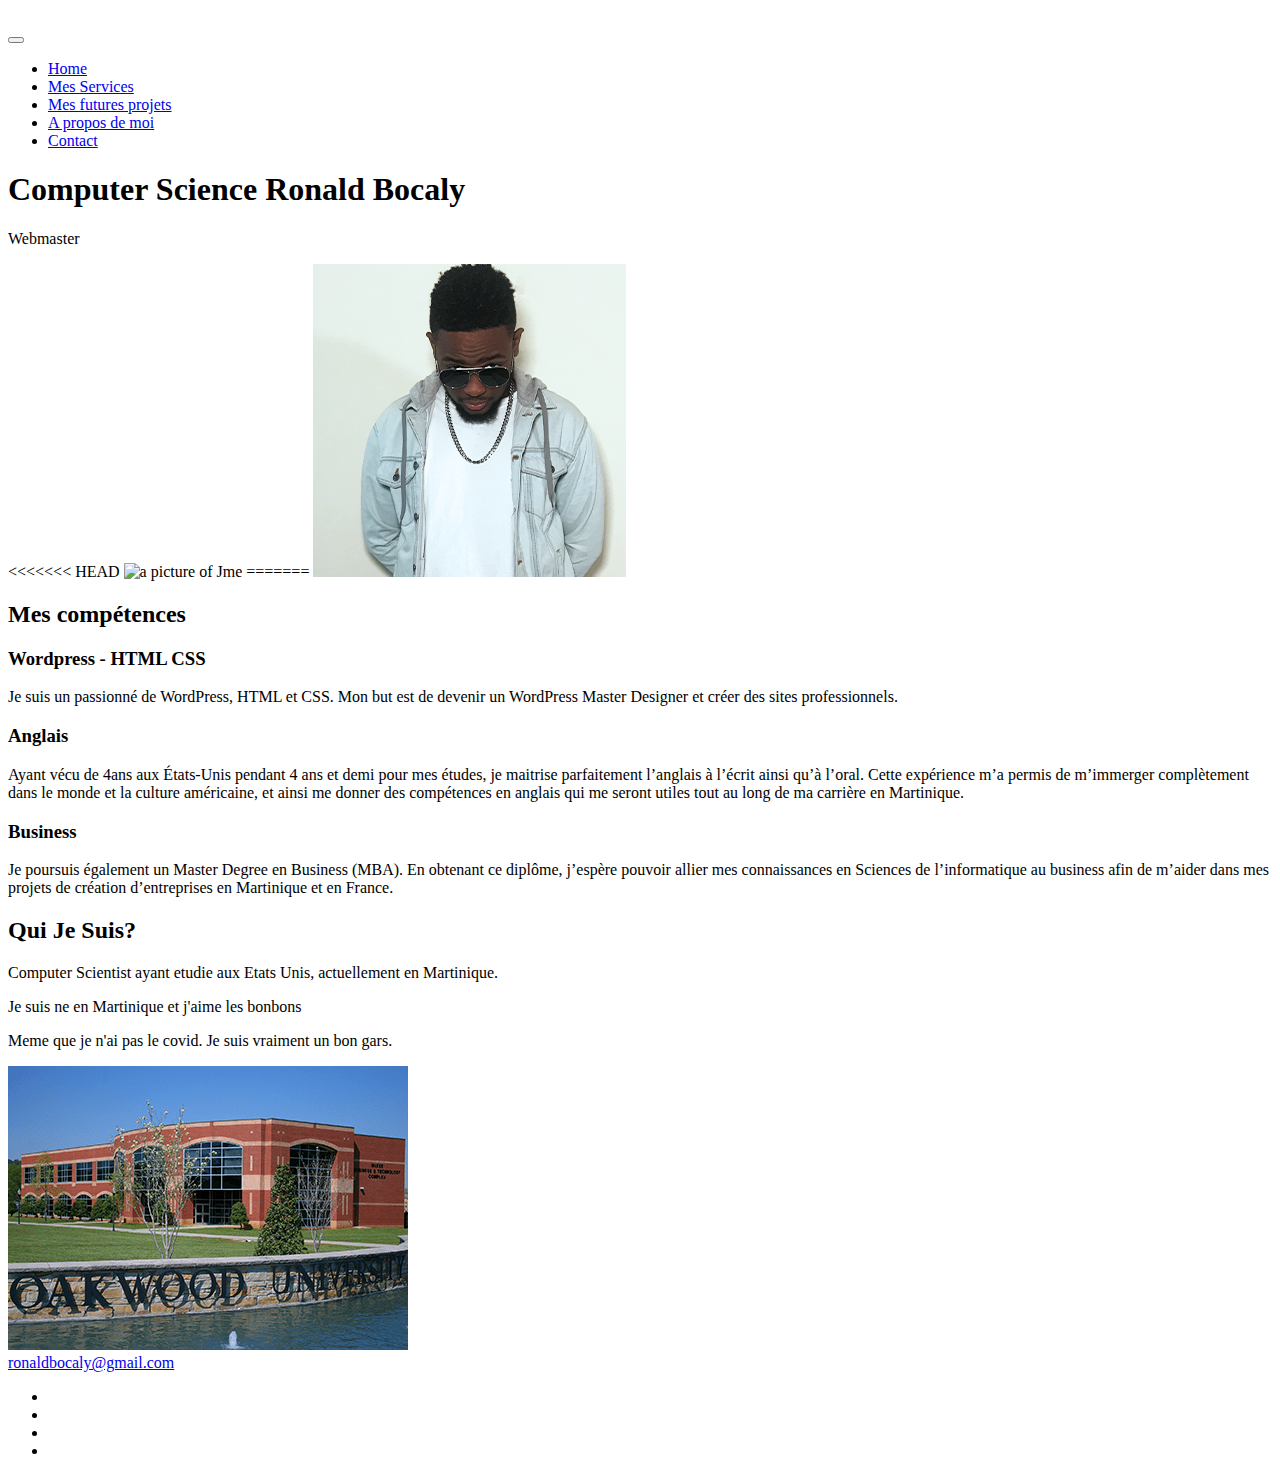
==== index.html @ e6642335 "Update index.html" ====
<!doctype html>
<html lang="fr">
  <head>
    <!-- Required meta tags -->
    <meta charset="utf-8">
    <meta name="viewport" content="width=device-width, initial-scale=1.0">

    

    <title>Ronald Bocaly Portfolio</title>
    <link rel="stylesheet" href="https://cdnjs.cloudflare.com/ajax/libs/normalize/7.0.0/normalize.min.css">
    <link rel="stylesheet" href="https://cdnjs.cloudflare.com/ajax/libs/font-awesome/5.11.2/css/all.css" integrity="sha256-46qynGAkLSFpVbEBog43gvNhfrOj+BmwXdxFgVK/Kvc=" crossorigin="anonymous" />

    <link href="https://fonts.googleapis.com/css?family=Source+Code+Pro:400,900|Source+Sans+Pro:300,900&display=swap" rel="stylesheet">

    <link rel="stylesheet" type="text/css" href="style.css">
  </head>




  <body>
    <header>

      <div class="logo">
        <img src="" alt="">        
      </div>

      <button class="nav-toogle" aria-label="toggle navigation">
          <span class="hamburger"></span>
      </button>
      <nav class="nav">
        <ul class="nav__list">
          <li class="nav__item"><a href="#home" class="nav__link">Home</a></li>
          <li class="nav__item"><a href="#services" class="nav__link">Mes Services</a></li>
          <li class="nav__item"><a href="#fut_proj" class="nav__link">Mes futures projets</a></li>
          <li class="nav__item"><a href="#about_me" class="nav__link">A propos de moi</a></li>
          <li class="nav__item"><a href="#contacts" class="nav__link">Contact</a></li>
        </ul>
      </nav>
    </header>

    <!--introduction-->
    <section class="intro" id="home">
            <h1 class="section__title section__title--intro">
                Computer Science <strong>Ronald Bocaly</strong>
            </h1>
            <p class="section__subtitle section__subtitle--intro">Webmaster</p>
<<<<<<< HEAD
            <img src="onald Picture 3.png" alt="a picture of Jme" class="intro__img">
=======
            <img src="Ronald Picture 3.png" alt="a picture of Jme" class="intro__img">
        </section>

    <!--Mes services-->
    <section class="my-services" id="services">
        <h2 class="section__title section__title--services">Mes compétences</h2>
        <div class="services">
          <div class="service">
            <h3>Wordpress - HTML  CSS</h3>
            <p>Je suis un passionné de WordPress, HTML et CSS. Mon but est de devenir un WordPress Master Designer et créer des sites professionnels. </p>
          </div>

          <div class="service">
            <h3>Anglais</h3>
            <p>Ayant vécu de 4ans aux États-Unis pendant 4 ans et demi pour mes études, je maitrise parfaitement l’anglais à l’écrit ainsi qu’à l’oral. Cette expérience m’a permis de m’immerger complètement dans le monde et la culture américaine, et ainsi me donner des compétences en anglais qui me seront utiles tout au long de ma carrière en Martinique. </p>
          </div>

          <div class="service">
            <h3>Business</h3>
            <p>Je poursuis également un Master Degree en Business (MBA). En obtenant ce diplôme, j’espère pouvoir allier mes connaissances en Sciences de l’informatique au business afin de m’aider dans mes projets de création d’entreprises en Martinique et en France.  </p>
          </div>
        </div> 

    </section>
    
    <!--about me!-->
    <section class="a_propos_de_moi" id="about_me">
      <h2 class="section__title section__title--about_me">Qui Je Suis?</h2>
      <p class="section__subtitle section__subtitle--about">
        Computer Scientist ayant etudie aux Etats Unis, actuellement en Martinique. 
      </p>
      <div class="about_me--body">
        <p>Je suis ne en Martinique et j'aime les bonbons</p>
        <p>Meme que je n'ai pas le covid. Je suis vraiment un bon gars.</p>
      </div>
      <img src="Oakwood-University_400x284.png" alt="A picture of me leaning against the bus">
    </section>


 <footer class="footer">
            <!-- replace with your own email address -->
            <a href="mailto:ronaldbocaly@gmail.com" class="footer__link">ronaldbocaly@gmail.com</a>
            <ul class="social-list">
                <li class="social-list__item">
                    <a class="social-list__link" href="https://codepen.io">
                        <i class="fab fa-codepen"></i>
                    </a>
                </li>
                <li class="social-list__item">
                    <a class="social-list__link" href="http://dribbble.com">
                        <i class="fab fa-dribbble"></i>
                    </a>
                </li>
                <li class="social-list__item">
                    <a class="social-list__link" href="https://twitter.com">
                        <i class="fab fa-twitter"></i>
                    </a>
                </li>
                <li class="social-list__item">
                    <a class="social-list__link" href="https://github.com">
                        <i class="fab fa-github"></i>
                    </a>
                </li>
            </ul>
        </footer>
        
    </body>
</html>





    <script src="https://cdn.jsdelivr.net/npm/bootstrap@5.0.0-beta2/dist/js/bootstrap.bundle.min.js" integrity="sha384-b5kHyXgcpbZJO/tY9Ul7kGkf1S0CWuKcCD38l8YkeH8z8QjE0GmW1gYU5S9FOnJ0" crossorigin="anonymous"></script>

    
  </body>
</html>
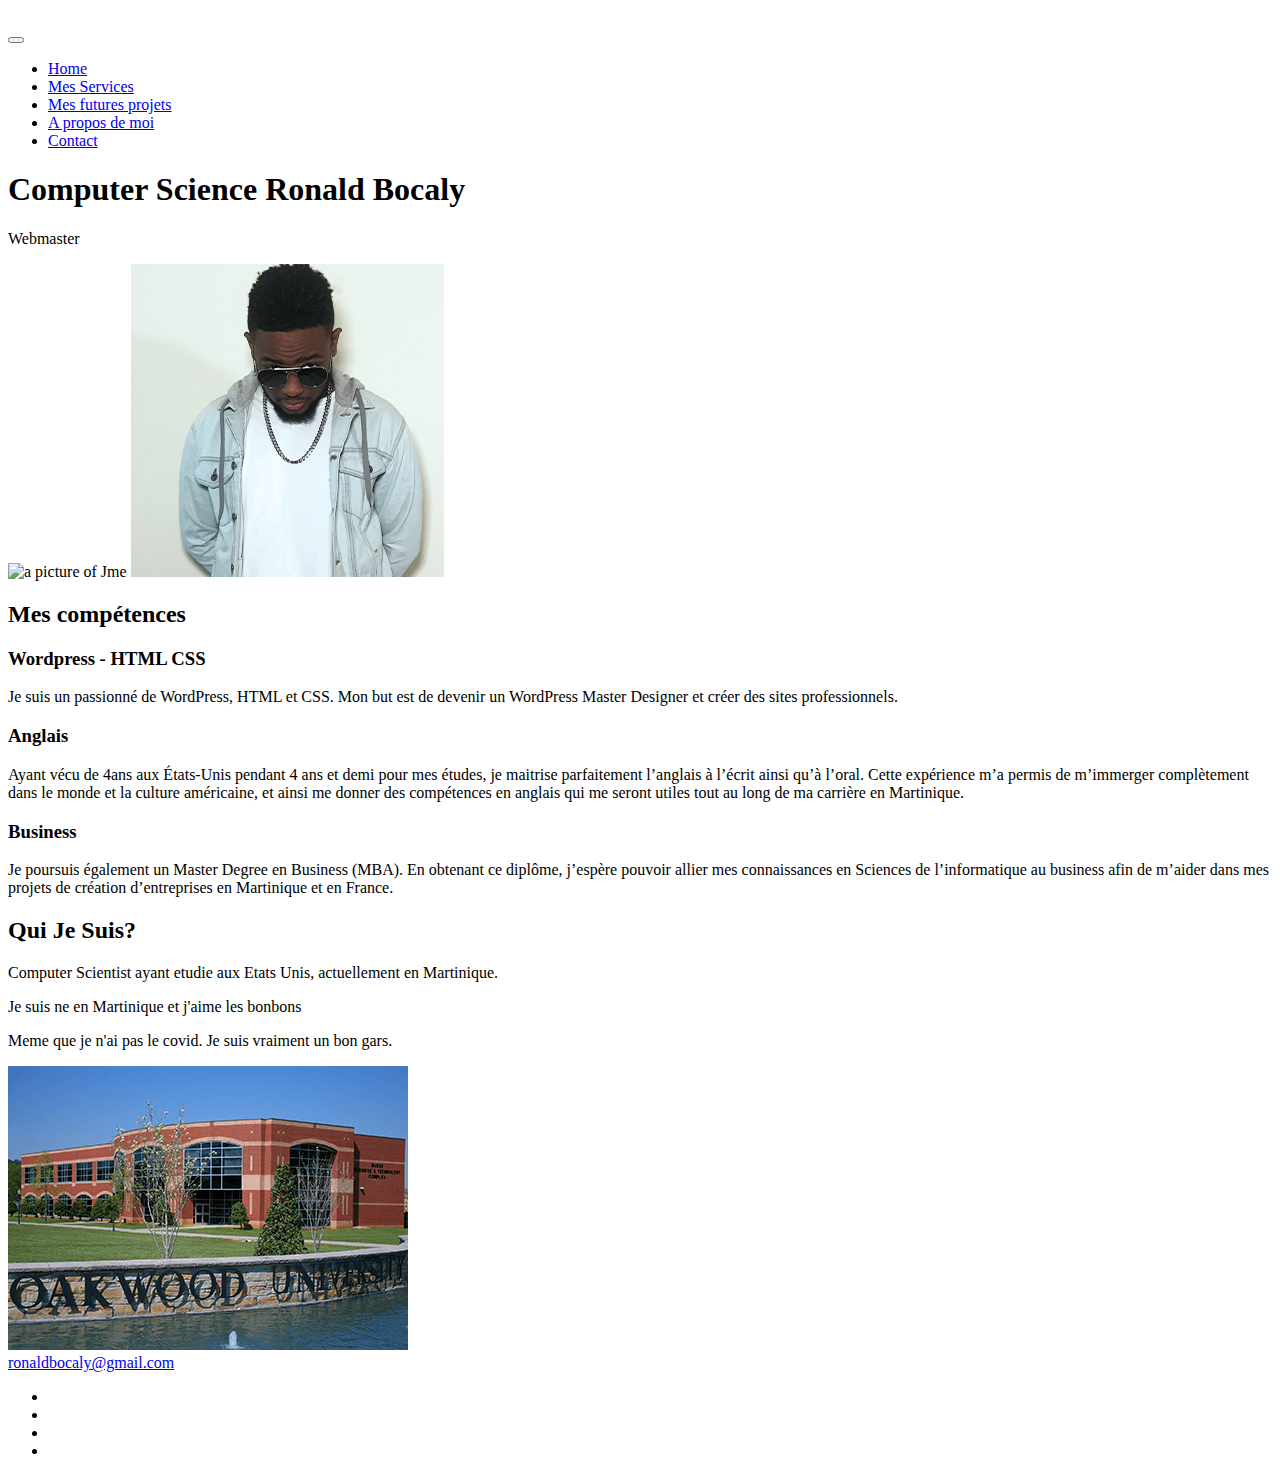
==== commit bbca86f0: "Update index.html" ====
--- a/index.html
+++ b/index.html
@@ -46,9 +46,7 @@
                 Computer Science <strong>Ronald Bocaly</strong>
             </h1>
             <p class="section__subtitle section__subtitle--intro">Webmaster</p>
-<<<<<<< HEAD
             <img src="onald Picture 3.png" alt="a picture of Jme" class="intro__img">
-=======
             <img src="Ronald Picture 3.png" alt="a picture of Jme" class="intro__img">
         </section>
 
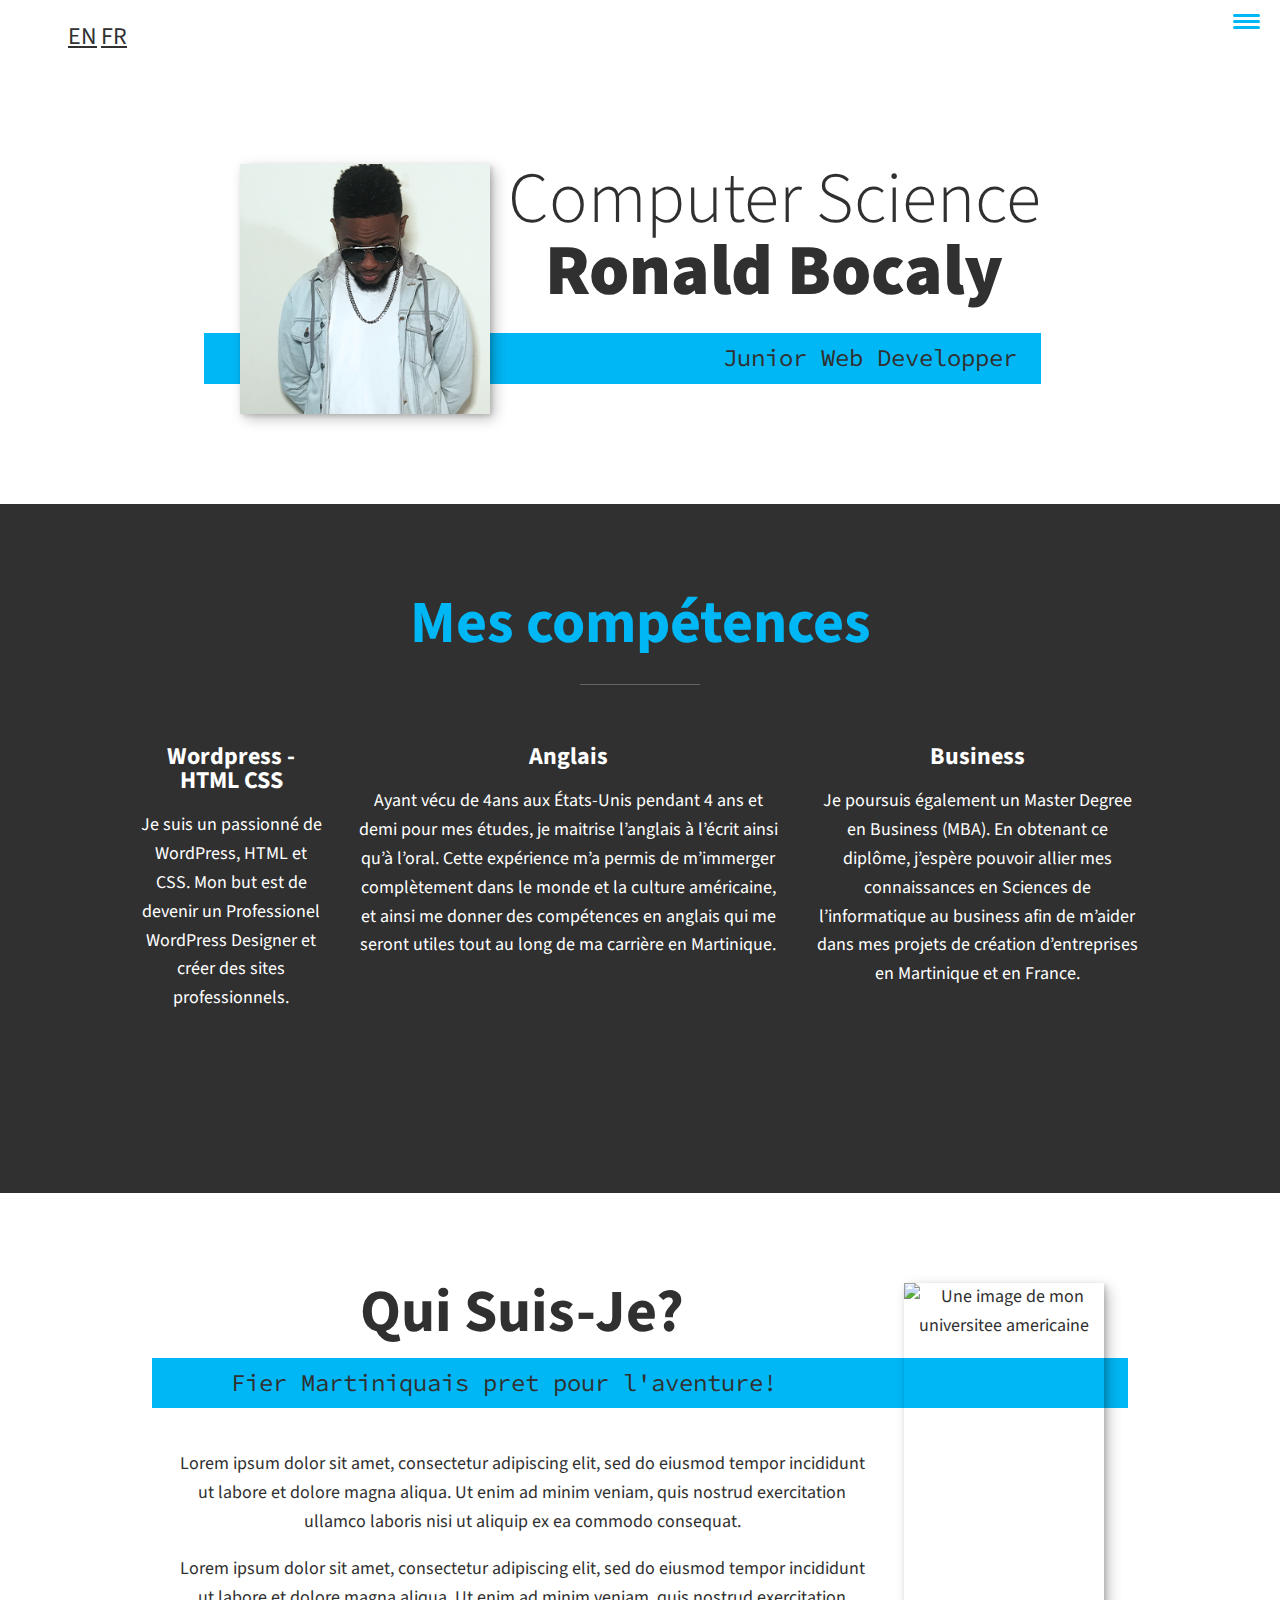
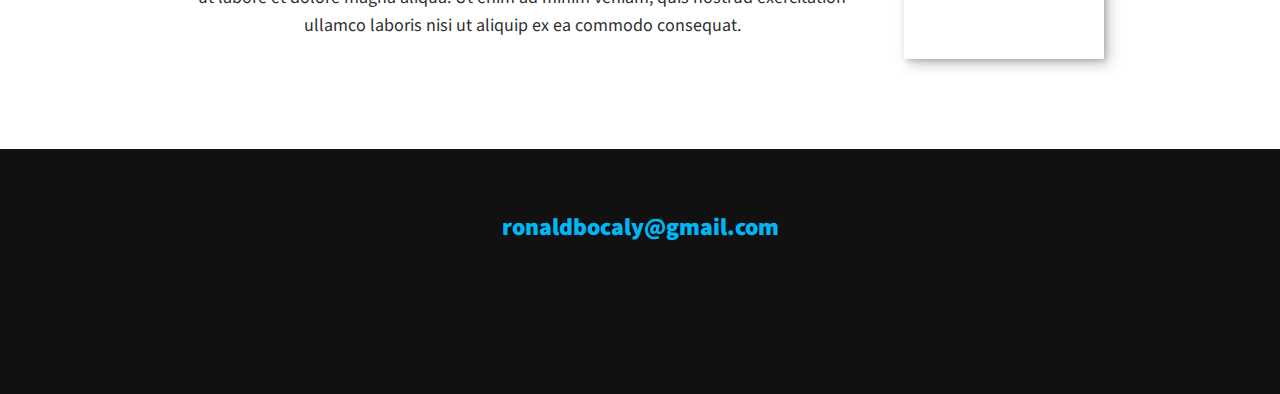
==== commit 8c6e603a: "Logo" ====
--- a/index.html
+++ b/index.html
@@ -21,33 +21,30 @@
 
   <body>
     <header>
-
-      <div class="logo">
-        <img src="" alt="">        
-      </div>
-
-      <button class="nav-toogle" aria-label="toggle navigation">
-          <span class="hamburger"></span>
-      </button>
-      <nav class="nav">
-        <ul class="nav__list">
-          <li class="nav__item"><a href="#home" class="nav__link">Home</a></li>
-          <li class="nav__item"><a href="#services" class="nav__link">Mes Services</a></li>
-          <li class="nav__item"><a href="#fut_proj" class="nav__link">Mes futures projets</a></li>
-          <li class="nav__item"><a href="#about_me" class="nav__link">A propos de moi</a></li>
-          <li class="nav__item"><a href="#contacts" class="nav__link">Contact</a></li>
-        </ul>
-      </nav>
-    </header>
+            <div><a href="index_en.html" class="header_linked">EN</a>
+            <a href="#" class="header_linked">FR</a></div>
+            <div id="centeredpage">
+                <img id="logo" src="RBlogoversion3.1.png" alt="">
+            </div>
+            <button class="nav-toggle" aria-label="toggle navigation">
+                <span class="hamburger"></span>
+            </button>            
+            <nav class="nav">
+                <ul class="nav__list">
+                    <li class="nav__item"><a href="#home" class="nav__link">Acceuil</a></li>
+                    <li class="nav__item"><a href="#services" class="nav__link">Mes Services</a></li>
+                    <li class="nav__item"><a href="#about" class="nav__link">Qui suis-je?</a></li>
+                </ul>
+            </nav>
+        </header>
 
     <!--introduction-->
     <section class="intro" id="home">
             <h1 class="section__title section__title--intro">
                 Computer Science <strong>Ronald Bocaly</strong>
             </h1>
-            <p class="section__subtitle section__subtitle--intro">Webmaster</p>
-            <img src="onald Picture 3.png" alt="a picture of Jme" class="intro__img">
-            <img src="Ronald Picture 3.png" alt="a picture of Jme" class="intro__img">
+            <p class="section__subtitle section__subtitle--intro">Junior Web Developper</p>            
+            <img src="Ronald Picture 3.png" alt="Une photo de moi" class="intro__img">
         </section>
 
     <!--Mes services-->
@@ -56,12 +53,12 @@
         <div class="services">
           <div class="service">
             <h3>Wordpress - HTML  CSS</h3>
-            <p>Je suis un passionné de WordPress, HTML et CSS. Mon but est de devenir un WordPress Master Designer et créer des sites professionnels. </p>
+            <p>Je suis un passionné de WordPress, HTML et CSS. Mon but est de devenir un Professionel WordPress Designer et créer des sites professionnels. </p>
           </div>
 
           <div class="service">
             <h3>Anglais</h3>
-            <p>Ayant vécu de 4ans aux États-Unis pendant 4 ans et demi pour mes études, je maitrise parfaitement l’anglais à l’écrit ainsi qu’à l’oral. Cette expérience m’a permis de m’immerger complètement dans le monde et la culture américaine, et ainsi me donner des compétences en anglais qui me seront utiles tout au long de ma carrière en Martinique. </p>
+            <p>Ayant vécu de 4ans aux États-Unis pendant 4 ans et demi pour mes études, je maitrise  l’anglais à l’écrit ainsi qu’à l’oral. Cette expérience m’a permis de m’immerger complètement dans le monde et la culture américaine, et ainsi me donner des compétences en anglais qui me seront utiles tout au long de ma carrière en Martinique. </p>
           </div>
 
           <div class="service">
@@ -73,17 +70,17 @@
     </section>
     
     <!--about me!-->
-    <section class="a_propos_de_moi" id="about_me">
-      <h2 class="section__title section__title--about_me">Qui Je Suis?</h2>
-      <p class="section__subtitle section__subtitle--about">
-        Computer Scientist ayant etudie aux Etats Unis, actuellement en Martinique. 
-      </p>
-      <div class="about_me--body">
-        <p>Je suis ne en Martinique et j'aime les bonbons</p>
-        <p>Meme que je n'ai pas le covid. Je suis vraiment un bon gars.</p>
-      </div>
-      <img src="Oakwood-University_400x284.png" alt="A picture of me leaning against the bus">
-    </section>
+    <section class="about-me" id="about">
+           <h2 class="section__title section__title--about">Qui Suis-Je?</h2>
+           <p class="section__subtitle section__subtitle--about">Fier Martiniquais pret pour l'aventure!</p>
+           
+           <div class="about-me__body">
+               <p>Lorem ipsum dolor sit amet, consectetur adipiscing elit, sed do eiusmod tempor incididunt ut labore et dolore magna aliqua. Ut enim ad minim veniam, quis nostrud exercitation ullamco laboris nisi ut aliquip ex ea commodo consequat.</p>
+               <p>Lorem ipsum dolor sit amet, consectetur adipiscing elit, sed do eiusmod tempor incididunt ut labore et dolore magna aliqua. Ut enim ad minim veniam, quis nostrud exercitation ullamco laboris nisi ut aliquip ex ea commodo consequat.</p>
+           </div>
+           
+           <img src="Oakwood_University.jpg" alt="Une image de mon universitee americaine" class="about-me__img">
+        </section>
 
 
  <footer class="footer">
@@ -120,7 +117,7 @@
 
 
 
-    <script src="https://cdn.jsdelivr.net/npm/bootstrap@5.0.0-beta2/dist/js/bootstrap.bundle.min.js" integrity="sha384-b5kHyXgcpbZJO/tY9Ul7kGkf1S0CWuKcCD38l8YkeH8z8QjE0GmW1gYU5S9FOnJ0" crossorigin="anonymous"></script>
+    <script src="index.js"></script>
 
     
   </body>
--- a/style.css
+++ b/style.css
@@ -0,0 +1,483 @@
+*,
+*::before,
+*::after {
+    box-sizing: border-box;
+}
+
+/* Custom Properties, update these for your own design */
+
+:root {
+    --ff-primary: 'Source Sans Pro', sans-serif;
+    --ff-secondary: 'Source Code Pro', monospace;
+    
+    --fw-reg: 300;
+    --fw-bold: 900;
+    
+    --clr-light: #fff;
+    --clr-dark: #303030;
+    --clr-accent: #00b7f6;
+    
+    --fs-h1: 3rem;
+    --fs-h2: 2.25rem;
+    --fs-h3: 1.25rem;
+    --fs-body: 1rem;
+    
+    --bs: 0.25em 0.25em 0.75em rgba(0,0,0,.25),
+          0.125em 0.125em 0.25em rgba(0,0,0,.15);
+}
+
+@media (min-width: 800px) {
+    :root {
+        --fs-h1: 4.5rem;
+        --fs-h2: 3.75rem;
+        --fs-h3: 1.5rem;
+        --fs-body: 1.125rem;
+    }
+}
+
+/* General styles */
+
+
+html {
+    scroll-behavior: smooth;
+}
+
+body {
+    background: var(--clr-light);
+    color: var(--clr-dark);
+    margin: 0;
+    font-family: var(--ff-primary);
+    font-size: var(--fs-body);
+    line-height: 1.6;
+}
+
+section {
+    padding: 5em 2em;
+}
+
+img {
+    display: block;
+    max-width: 100%;
+}
+
+strong { font-weight: var(--fw-bold) }
+
+:focus {
+    outline: 3px solid var(--clr-accent);
+    outline-offset: 3px;
+}
+
+/* Buttons */
+
+.btn {
+    display: inline-block;
+    padding: .5em 2.5em;
+    background: var(--clr-accent);
+    color: var(--clr-dark);
+    text-decoration: none;
+    cursor: pointer;
+    font-size: .8rem;
+    text-transform: uppercase;
+    letter-spacing: 2px;
+    font-weight: var(--fw-bold);
+    transition: transform 200ms ease-in-out;
+}
+
+.btn:hover {
+    transform: scale(1.1);
+}
+
+/* Typography */
+
+h1,
+h2,
+h3 {
+    line-height: 1;
+    margin: 0;
+}
+
+h1 { font-size: var(--fs-h1) }
+h2 { font-size: var(--fs-h2) }
+h3 { font-size: var(--fs-h3) }
+
+.header_linked {
+    color: var(--clr-dark);
+    text-align: center;  
+    font-size: var(--fs-h3);
+}
+.section__title {
+    margin-bottom: .25em;
+}
+
+.section__title--intro {
+    font-weight: var(--fw-reg);
+}
+
+.section__title--intro strong {
+    display: block;
+}
+
+.section__subtitle {
+    margin: 0;
+    font-size: var(--fs-h3);
+}
+
+.section__subtitle--intro,
+.section__subtitle--about {
+    background: var(--clr-accent);
+    padding: .25em 1em;
+    font-family: var(--ff-secondary);
+    margin-bottom: 1em;
+}
+
+.section__subtitle--work {
+    color: var(--clr-accent);
+    font-weight: var(--fw-bold);
+    margin-bottom: 2em;
+}
+
+/* header */
+
+header {
+    display: flex;
+    justify-content: space-between;
+    padding: 1em;
+}
+
+.header_linked {
+    position: relative;
+    left: 50px;
+}
+
+
+body {
+   text-align:center;
+}
+#centeredpage {
+   width:90px;
+   margin:0 auto;
+   text-align:left;
+   position:relative;
+}
+#logo {
+   position:absolute;
+   top:0;
+   left:-10px;
+}
+
+.nav {
+    position: fixed;
+    background: var(--clr-dark);
+    color: var(--clr-light);
+    top: 0;
+    bottom: 0;
+    left: 0;
+    right: 0;
+    z-index: 100;
+    
+    transform: translateX(100%);
+    transition: transform 250ms cubic-bezier(.5, 0, .5, 1);
+}
+
+.nav__list {
+    list-style: none;
+    display: flex;
+    height: 100%;
+    flex-direction: column;
+    justify-content: space-evenly;
+    align-items: center;
+    margin: 0;
+    padding: 0;
+}
+
+.nav__link {
+    color: inherit;
+    font-weight: var(--fw-bold);
+    font-size: var(--fs-h2);
+    text-decoration: none;
+}
+
+.nav__link:hover {
+    color: var(--clr-accent);
+}
+
+.nav-toggle {
+    padding: .5em;
+    background: transparent;
+    border: 0;
+    cursor: pointer;
+    position: absolute;
+    right: 1em;
+    top: 1em;
+    z-index: 1000;
+}
+
+.nav-open .nav {
+    transform: translateX(0);
+}
+
+.nav-open .nav-toggle {
+    position: fixed;
+}
+
+.nav-open .hamburger {
+    transform: rotate(.625turn);
+}
+
+.nav-open .hamburger::before {
+    transform: rotate(90deg) translateX(-6px);
+}
+
+.nav-open .hamburger::after {
+    opacity: 0;
+}
+
+
+
+
+
+
+.hamburger {
+    position: relative;
+    display: block;  
+}
+
+.hamburger,
+.hamburger::before,
+.hamburger::after {
+    background: var(--clr-accent);
+    width: 2em;
+    height: 3px;
+    border-radius: 1em;
+    transition: transform 250ms ease-in-out;
+}
+
+
+.hamburger::before,
+.hamburger::after {
+    content: '';
+    position: absolute;
+    left: 0;
+    right: 0;
+}
+
+.hamburger::before { top: 6px; }
+.hamburger::after { bottom: 6px; }
+
+
+/*  Intro section  */
+
+.intro {
+    position: relative;
+}
+
+.intro__img {
+    box-shadow: var(--bs);
+}
+
+.section__subtitle--intro {
+    display: inline-block;
+}
+
+@media (min-width: 600px) {
+    .intro {
+        display: grid;
+        width: min-content;
+        margin: 0 auto;
+        grid-column-gap: 1em;
+        grid-template-areas: 
+            "img title"
+            "img subtitle";
+        grid-template-columns: min-content max-content;
+    }
+    
+    .intro__img {
+        grid-area: img;
+        min-width: 250px;
+        position: relative;
+        z-index: 2;
+    }    
+    
+    .section__subtitle--intro {
+        align-self: start;
+        grid-column: -1 / 1;
+        grid-row: 2;
+        text-align: right;
+        position: relative;
+        left: -1.5em;
+        width: calc(100% + 1.5em);
+    }
+}
+
+
+
+/*  My services section  */
+
+.my-services {
+    background-color: var(--clr-dark);
+    background-image: url(../img/services-bg.jpg);
+    background-size: cover;
+    /* background-blend-mode: multiply; */
+    color: var(--clr-light);
+    text-align: center;
+}
+
+.section__title--services {
+    color: var(--clr-accent);
+    position: relative;
+}
+
+.section__title--services::after {
+    content: '';
+    display: block;
+    width: 2em;
+    height: 1px;
+    margin: 0.5em auto 1em;
+    background: var(--clr-light);
+    opacity: 0.25;
+}
+
+.services {
+    margin-bottom: 4em;
+}
+
+.service {
+    max-width: 500px;
+    margin: 0 auto;
+}
+
+@media (min-width: 800px) {
+    .services {
+        display: flex;
+        max-width: 1000px;
+        margin-left: auto;
+        margin-right: auto;
+    }
+    
+    .service + .service {
+        margin-left: 2em;
+    }
+}
+
+
+.about-me {
+    max-width: 1000px;
+    margin: 0 auto;
+}
+
+.about-me__img {
+    box-shadow: var(--bs);
+}
+
+@media (min-width: 600px) {
+    .about-me {
+        display: grid;
+        grid-template-columns: 1fr 200px;
+        grid-template-areas: 
+            "title img"
+            "subtitle img"
+            "text img";
+        grid-column-gap: 2em;
+    }
+    
+    .section__title--about {
+        grid-area: title;
+    }
+    
+    .section__subtitle--about {
+        grid-column: 1 / -1;
+        grid-row: 2;
+        position: relative;
+        left: -1em;
+        width: calc(100% + 2em);
+        padding-left: 1em;
+        padding-right: calc(200px + 4em);
+    }
+    
+    .about-me__img {
+        grid-area: img;
+        position: relative;
+        z-index: 2;
+    }
+}
+
+/* My Work */
+
+.my-work {
+    background-color: var(--clr-dark);
+    color: var(--clr-light);
+    text-align: center;    
+}
+
+.portfolio {
+    display: grid;
+    grid-template-columns: repeat(auto-fit, minmax(300px, 1fr));
+}
+
+.portfolio__item {
+    background: var(--clr-accent);
+    overflow: hidden;
+}
+
+.portfolio__img {
+    transition: 
+        transform 750ms cubic-bezier(.5, 0, .5, 1),
+        opacity 250ms linear;
+}
+
+.portfolio__item:focus {
+    position: relative;
+    z-index: 2;
+}
+
+.portfolio__img:hover,
+.portfolio__item:focus .portfolio__img {
+    transform: scale(1.2);
+    opacity: .5;
+}
+
+
+/* footer */
+
+.footer {
+    background: #111;
+    color: var(--clr-accent);
+    text-align: center;
+    padding: 2.5em 0;
+    font-size: var(--fs-h3);
+
+}
+
+.footer a { 
+    color: inherit;
+    text-decoration: none;
+}
+
+.footer__link {
+    font-weight: var(--fw-bold);
+}
+
+.footer__link:hover,
+.social-list__link:hover {
+    opacity: .7;
+}
+
+.footer__link:hover {
+    text-decoration: underline;
+}
+
+.social-list {
+    list-style: none;
+    display: flex;
+    justify-content: center;
+    margin: 2em 0 0;
+    padding: 0;
+}
+
+.social-list__item {
+    margin: 0 .5em;
+}
+
+.social-list__link {
+    padding: .5em;
+}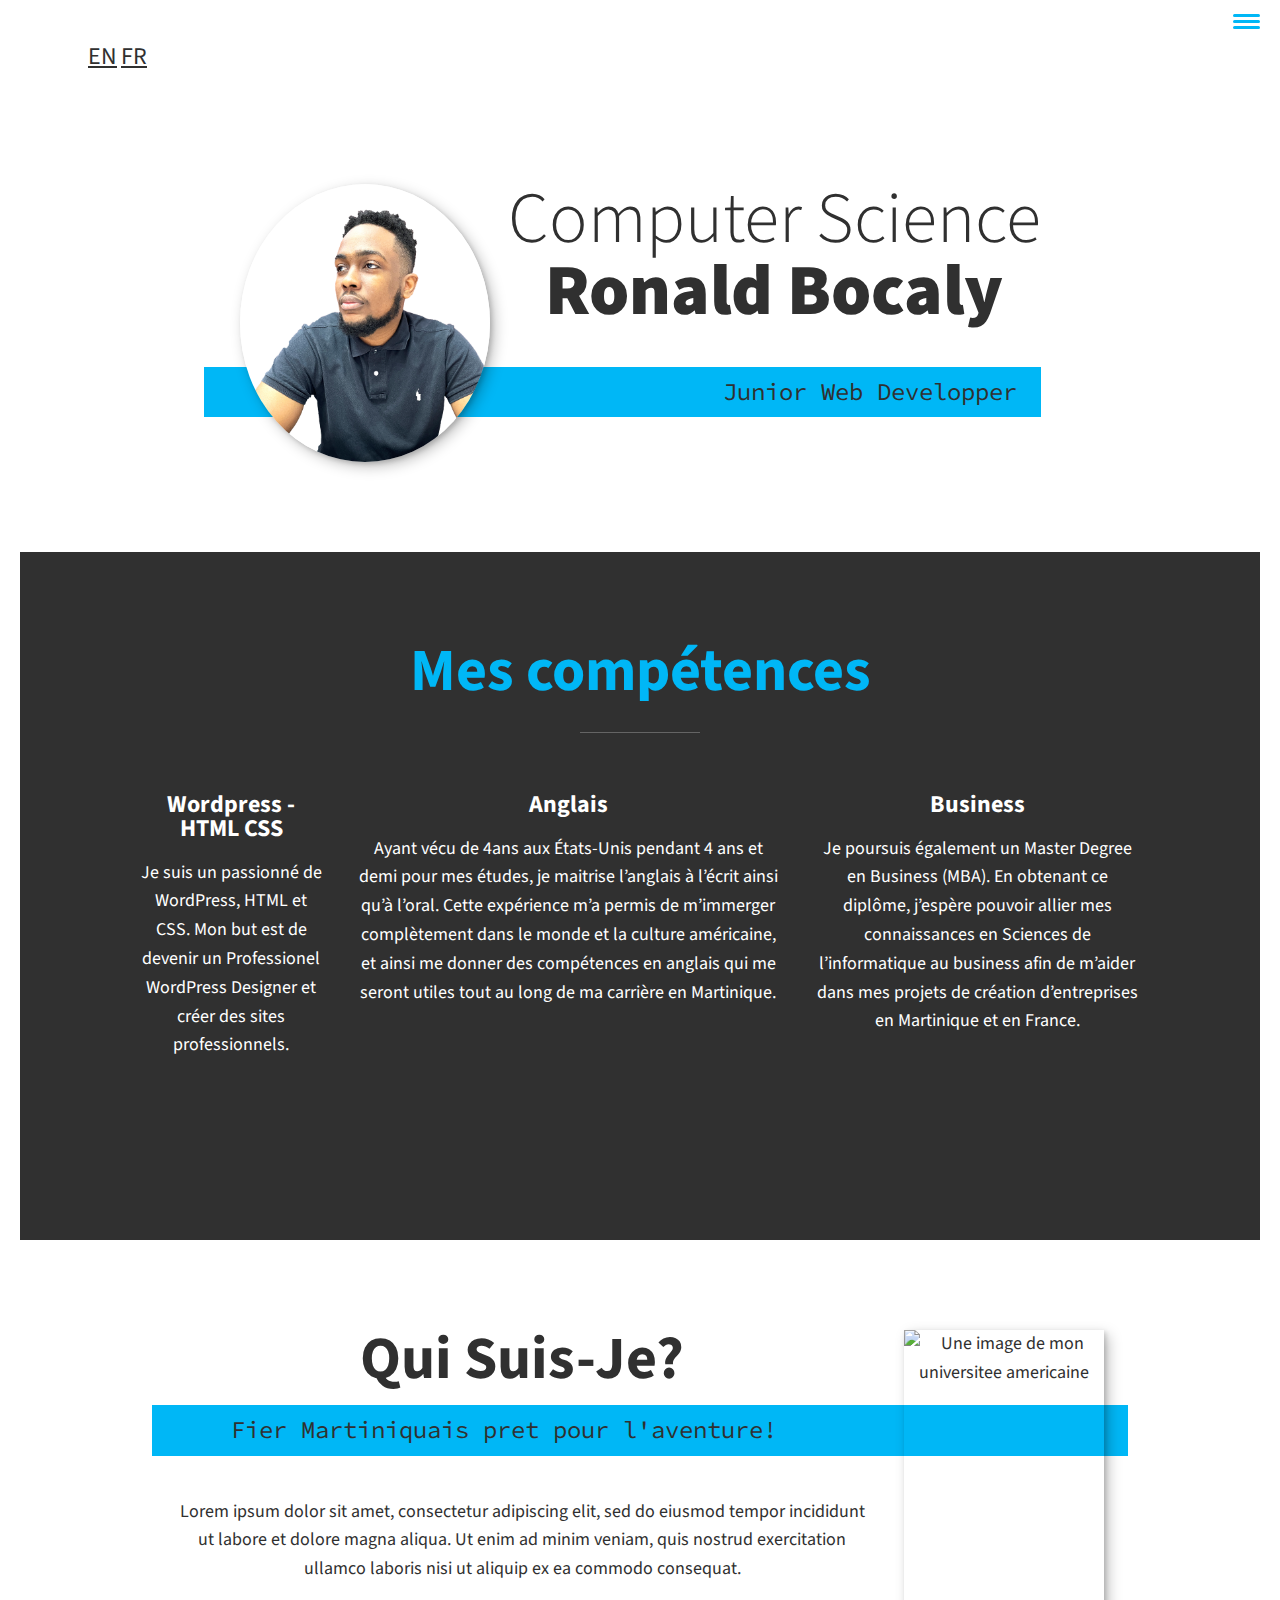
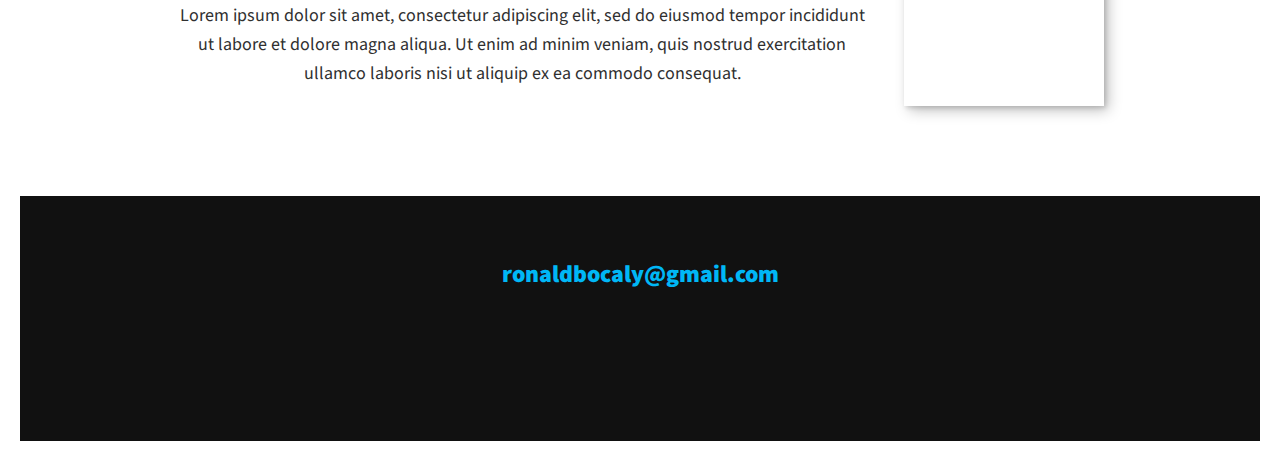
==== commit 2e891533: "Changement d'image" ====
--- a/index.html
+++ b/index.html
@@ -44,7 +44,7 @@
                 Computer Science <strong>Ronald Bocaly</strong>
             </h1>
             <p class="section__subtitle section__subtitle--intro">Junior Web Developper</p>            
-            <img src="Ronald Picture 3.png" alt="Une photo de moi" class="intro__img">
+            <img src="IMG_0302.jpg" alt="Une photo de moi" class="intro__img">
         </section>
 
     <!--Mes services-->
--- a/style.css
+++ b/style.css
@@ -58,6 +58,7 @@
 img {
     display: block;
     max-width: 100%;
+    
 }
 
 strong { font-weight: var(--fw-bold) }
@@ -273,6 +274,7 @@
 
 .intro__img {
     box-shadow: var(--bs);
+    border-radius: 50%;
 }
 
 .section__subtitle--intro {
@@ -480,4 +482,38 @@
 
 .social-list__link {
     padding: .5em;
+}
+
+html, 
+body {
+  margin: 0;
+  padding: 10px;
+  background: darken(whitesmoke, 10%);
+}
+#instafeed {
+  max-width:1080px;
+  width: 100%;
+  margin: auto;
+  display: flex;
+  flex-wrap: wrap;
+  
+  a {
+    display: flex;
+    align-items: center;
+    position: relative;
+    width: 50%;
+    background: white;
+    
+    @media only screen and (min-width: $lg) {
+      width: 25%;
+    }
+    
+    img {
+      display: block;
+      width: 270px;
+      max-width:270px;
+      height: 270px
+      
+    }
+  }
 }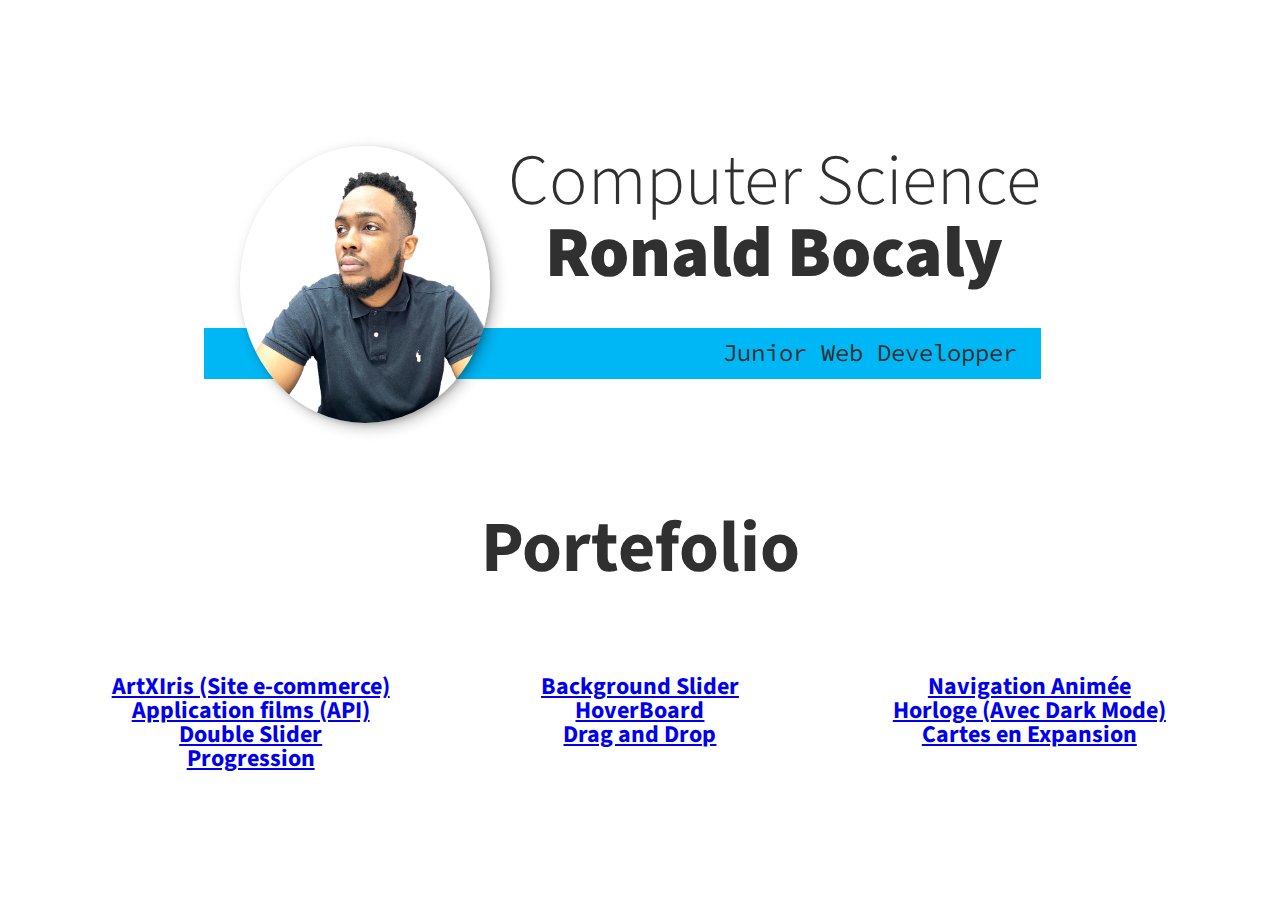
==== commit c0388284: "Update index.html" ====
--- a/index.html
+++ b/index.html
@@ -1,124 +1,101 @@
 <!doctype html>
 <html lang="fr">
-  <head>
+
+<head>
     <!-- Required meta tags -->
     <meta charset="utf-8">
     <meta name="viewport" content="width=device-width, initial-scale=1.0">
 
-    
+
 
     <title>Ronald Bocaly Portfolio</title>
     <link rel="stylesheet" href="https://cdnjs.cloudflare.com/ajax/libs/normalize/7.0.0/normalize.min.css">
-    <link rel="stylesheet" href="https://cdnjs.cloudflare.com/ajax/libs/font-awesome/5.11.2/css/all.css" integrity="sha256-46qynGAkLSFpVbEBog43gvNhfrOj+BmwXdxFgVK/Kvc=" crossorigin="anonymous" />
+    <link href="hover.css" rel="stylesheet" media="all">
+    <link rel="stylesheet" href="https://cdnjs.cloudflare.com/ajax/libs/font-awesome/5.11.2/css/all.css"
+        integrity="sha256-46qynGAkLSFpVbEBog43gvNhfrOj+BmwXdxFgVK/Kvc=" crossorigin="anonymous" />
 
-    <link href="https://fonts.googleapis.com/css?family=Source+Code+Pro:400,900|Source+Sans+Pro:300,900&display=swap" rel="stylesheet">
+    <link href="https://fonts.googleapis.com/css?family=Source+Code+Pro:400,900|Source+Sans+Pro:300,900&display=swap"
+        rel="stylesheet">
 
-    <link rel="stylesheet" type="text/css" href="style.css">
-  </head>
+    <link rel="stylesheet" type="text/css" href="/style.css">
+</head>
 
 
 
 
-  <body>
+<body>
     <header>
-            <div><a href="index_en.html" class="header_linked">EN</a>
-            <a href="#" class="header_linked">FR</a></div>
-            <div id="centeredpage">
-                <img id="logo" src="RBlogoversion3.1.png" alt="">
-            </div>
-            <button class="nav-toggle" aria-label="toggle navigation">
-                <span class="hamburger"></span>
-            </button>            
-            <nav class="nav">
-                <ul class="nav__list">
-                    <li class="nav__item"><a href="#home" class="nav__link">Acceuil</a></li>
-                    <li class="nav__item"><a href="#services" class="nav__link">Mes Services</a></li>
-                    <li class="nav__item"><a href="#about" class="nav__link">Qui suis-je?</a></li>
-                </ul>
-            </nav>
-        </header>
+        <!-- <div><a href="index_en.html" class="header_linked">EN</a>
+            <a href="#" class="header_linked">FR</a>
+        </div> -->
+        <div id="centeredpage">
+            <img id="logo" src="RBlogoversion3.1.png" alt="">
+        </div>
+        <button class="nav-toggle" aria-label="toggle navigation">
+            <span class="hamburger" style="display: none"></span>
+        </button>
+        <nav class="nav">
+            <ul class="nav__list">
+                <li class="nav__item"><a href="#home" class="nav__link">Acceuil</a></li>
+                <li class="nav__item"><a href="#services" class="nav__link">Mes Services</a></li>
+                <li class="nav__item"><a href="#about" class="nav__link">Qui suis-je?</a></li>
+            </ul>
+        </nav>
+    </header>
 
     <!--introduction-->
     <section class="intro" id="home">
-            <h1 class="section__title section__title--intro">
-                Computer Science <strong>Ronald Bocaly</strong>
-            </h1>
-            <p class="section__subtitle section__subtitle--intro">Junior Web Developper</p>            
-            <img src="IMG_0302.jpg" alt="Une photo de moi" class="intro__img">
-        </section>
+        <h1 class="section__title section__title--intro">
+            Computer Science <strong>Ronald Bocaly</strong>
+        </h1>
+        <p class="section__subtitle section__subtitle--intro">Junior Web Developper</p>
+        <img src="IMG_0302.jpg" alt="Une photo de moi" class="intro__img">
+    </section>
 
-    <!--Mes services-->
-    <section class="my-services" id="services">
-        <h2 class="section__title section__title--services">Mes compétences</h2>
-        <div class="services">
-          <div class="service">
-            <h3>Wordpress - HTML  CSS</h3>
-            <p>Je suis un passionné de WordPress, HTML et CSS. Mon but est de devenir un Professionel WordPress Designer et créer des sites professionnels. </p>
-          </div>
-
-          <div class="service">
-            <h3>Anglais</h3>
-            <p>Ayant vécu de 4ans aux États-Unis pendant 4 ans et demi pour mes études, je maitrise  l’anglais à l’écrit ainsi qu’à l’oral. Cette expérience m’a permis de m’immerger complètement dans le monde et la culture américaine, et ainsi me donner des compétences en anglais qui me seront utiles tout au long de ma carrière en Martinique. </p>
-          </div>
-
-          <div class="service">
-            <h3>Business</h3>
-            <p>Je poursuis également un Master Degree en Business (MBA). En obtenant ce diplôme, j’espère pouvoir allier mes connaissances en Sciences de l’informatique au business afin de m’aider dans mes projets de création d’entreprises en Martinique et en France.  </p>
-          </div>
-        </div> 
-
-    </section>
-    
-    <!--about me!-->
-    <section class="about-me" id="about">
-           <h2 class="section__title section__title--about">Qui Suis-Je?</h2>
-           <p class="section__subtitle section__subtitle--about">Fier Martiniquais pret pour l'aventure!</p>
-           
-           <div class="about-me__body">
-               <p>Lorem ipsum dolor sit amet, consectetur adipiscing elit, sed do eiusmod tempor incididunt ut labore et dolore magna aliqua. Ut enim ad minim veniam, quis nostrud exercitation ullamco laboris nisi ut aliquip ex ea commodo consequat.</p>
-               <p>Lorem ipsum dolor sit amet, consectetur adipiscing elit, sed do eiusmod tempor incididunt ut labore et dolore magna aliqua. Ut enim ad minim veniam, quis nostrud exercitation ullamco laboris nisi ut aliquip ex ea commodo consequat.</p>
-           </div>
-           
-           <img src="Oakwood_University.jpg" alt="Une image de mon universitee americaine" class="about-me__img">
-        </section>
-
-
- <footer class="footer">
-            <!-- replace with your own email address -->
-            <a href="mailto:ronaldbocaly@gmail.com" class="footer__link">ronaldbocaly@gmail.com</a>
-            <ul class="social-list">
-                <li class="social-list__item">
-                    <a class="social-list__link" href="https://codepen.io">
-                        <i class="fab fa-codepen"></i>
-                    </a>
-                </li>
-                <li class="social-list__item">
-                    <a class="social-list__link" href="http://dribbble.com">
-                        <i class="fab fa-dribbble"></i>
-                    </a>
-                </li>
-                <li class="social-list__item">
-                    <a class="social-list__link" href="https://twitter.com">
-                        <i class="fab fa-twitter"></i>
-                    </a>
-                </li>
-                <li class="social-list__item">
-                    <a class="social-list__link" href="https://github.com">
-                        <i class="fab fa-github"></i>
-                    </a>
-                </li>
-            </ul>
-        </footer>
-        
-    </body>
-</html>
+    <!-- Portefolio -->
+    <h1 class="portfTitle">Portefolio</h1>
+    <section class="portfolio">
+        <div class="card"><a href="http://artxiris.com/" class="titleLink">
+                <h3 class="cardTitle">ArtXIris (Site e-commerce)</h3><img
+                    src="/Screen Shot 2021-08-02 at 5.51.31 PM.png" alt="" class="cardImg hvr-sink">
+            </a></div>
+        <div class="card"><a href="/background-slider/index.html" class="titleLink">
+                <h3 class="cardTitle">Background Slider</h3><img src="/background img.png" alt=""
+                    class="cardImg hvr-sink">
+            </a></div>
+        <div class="card"><a href="/animated-navigation/index.html" class="titleLink">
+                <h3 class="cardTitle">Navigation Animée</h3><img src="/Navigation Animée.png" alt=""
+                    class="cardImg hvr-sink">
+            </a></div>
+        <div class="card"><a href="/movie-app/index.html" class="titleLink">
+                <h3 class="cardTitle">Application films (API)</h3><img src="/movieApp.png" alt=""
+                    class="cardImg hvr-sink">
+            </a></div>
+        <div class="card"><a href="/hoverboard/index.html" class="titleLink">
+                <h3 class="cardTitle">HoverBoard</h3><img src="/hoverboard.png" alt="" class="cardImg hvr-sink">
+            </a></div>
+        <div class="card"><a href="/theme-clock/index.html" class="titleLink">
+                <h3 class="cardTitle">Horloge (Avec Dark Mode)</h3><img src="/horloge.png" alt=""
+                    class="cardImg hvr-sink">
+            </a></div>
+        <div class="card"><a href="double-vertical-slider/index.html" class="titleLink">
+                <h3 class="cardTitle">Double Slider</h3><img src="double Slider.png" alt="" class="cardImg hvr-sink">
+            </a></div>
+        <div class="card"><a href="drag-n-drop/index.html" class="titleLink">
+                <h3 class="cardTitle">Drag and Drop</h3><img src="dragndrop.png" alt="" class="cardImg hvr-sink">
+            </a></div>
+        <div class="card"><a href="expanding-cards/index.html" class="titleLink">
+                <h3 class="cardTitle">Cartes en Expansion</h3><img src="cartes en expension.png" alt=""
+                    class="cardImg hvr-sink">
+            </a></div>
+        <div class="card"><a href="progress-steps/index.html" class="titleLink">
+                <h3 class="cardTitle">Progression</h3><img src="Progression.png" alt="" class="cardImg hvr-sink">
+            </a></div>
 
 
 
+    </section>
 
+</body>
 
-    <script src="index.js"></script>
-
-    
-  </body>
-</html>
+</html>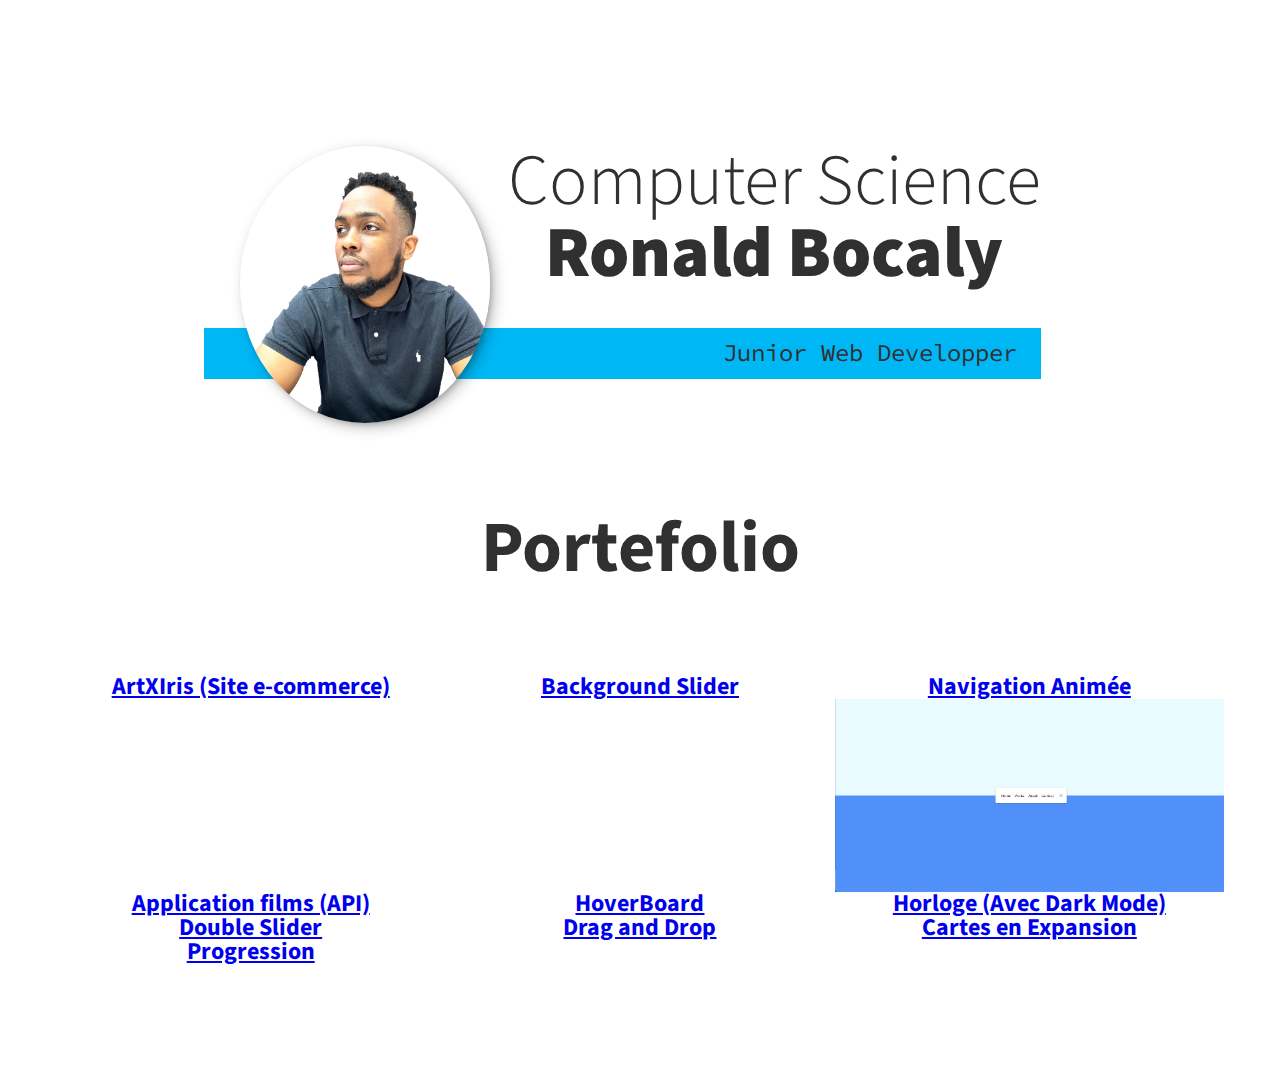
==== commit f1a8d68f: "fixing navigation" ====
--- a/index.html
+++ b/index.html
@@ -17,7 +17,7 @@
     <link href="https://fonts.googleapis.com/css?family=Source+Code+Pro:400,900|Source+Sans+Pro:300,900&display=swap"
         rel="stylesheet">
 
-    <link rel="stylesheet" type="text/css" href="/style.css">
+    <link rel="stylesheet" type="text/css" href="style.css">
 </head>
 
 
@@ -56,26 +56,25 @@
     <h1 class="portfTitle">Portefolio</h1>
     <section class="portfolio">
         <div class="card"><a href="http://artxiris.com/" class="titleLink">
-                <h3 class="cardTitle">ArtXIris (Site e-commerce)</h3><img
-                    src="/Screen Shot 2021-08-02 at 5.51.31 PM.png" alt="" class="cardImg hvr-sink">
+                <h3 class="cardTitle">ArtXIris (Site e-commerce)</h3><img src="Screen Shot 2021-08-02 at 5.51.31 PM.png"
+                    alt="" class="cardImg hvr-sink">
             </a></div>
-        <div class="card"><a href="/background-slider/index.html" class="titleLink">
-                <h3 class="cardTitle">Background Slider</h3><img src="/background img.png" alt=""
+        <div class="card"><a href="background-slider/index.html" class="titleLink">
+                <h3 class="cardTitle">Background Slider</h3><img src="background img.png" alt=""
                     class="cardImg hvr-sink">
             </a></div>
-        <div class="card"><a href="/animated-navigation/index.html" class="titleLink">
-                <h3 class="cardTitle">Navigation Animée</h3><img src="/Navigation Animée.png" alt=""
+        <div class="card"><a href="animated-navigation/index.html" class="titleLink">
+                <h3 class="cardTitle">Navigation Animée</h3><img src="Navigation.png" alt="" class="cardImg hvr-sink">
+            </a></div>
+        <div class="card"><a href="movie-app/index.html" class="titleLink">
+                <h3 class="cardTitle">Application films (API)</h3><img src="movieApp.png" alt=""
                     class="cardImg hvr-sink">
             </a></div>
-        <div class="card"><a href="/movie-app/index.html" class="titleLink">
-                <h3 class="cardTitle">Application films (API)</h3><img src="/movieApp.png" alt=""
-                    class="cardImg hvr-sink">
+        <div class="card"><a href="hoverboard/index.html" class="titleLink">
+                <h3 class="cardTitle">HoverBoard</h3><img src="hoverboard.png" alt="" class="cardImg hvr-sink">
             </a></div>
-        <div class="card"><a href="/hoverboard/index.html" class="titleLink">
-                <h3 class="cardTitle">HoverBoard</h3><img src="/hoverboard.png" alt="" class="cardImg hvr-sink">
-            </a></div>
-        <div class="card"><a href="/theme-clock/index.html" class="titleLink">
-                <h3 class="cardTitle">Horloge (Avec Dark Mode)</h3><img src="/horloge.png" alt=""
+        <div class="card"><a href="theme-clock/index.html" class="titleLink">
+                <h3 class="cardTitle">Horloge (Avec Dark Mode)</h3><img src="horloge.png" alt=""
                     class="cardImg hvr-sink">
             </a></div>
         <div class="card"><a href="double-vertical-slider/index.html" class="titleLink">
